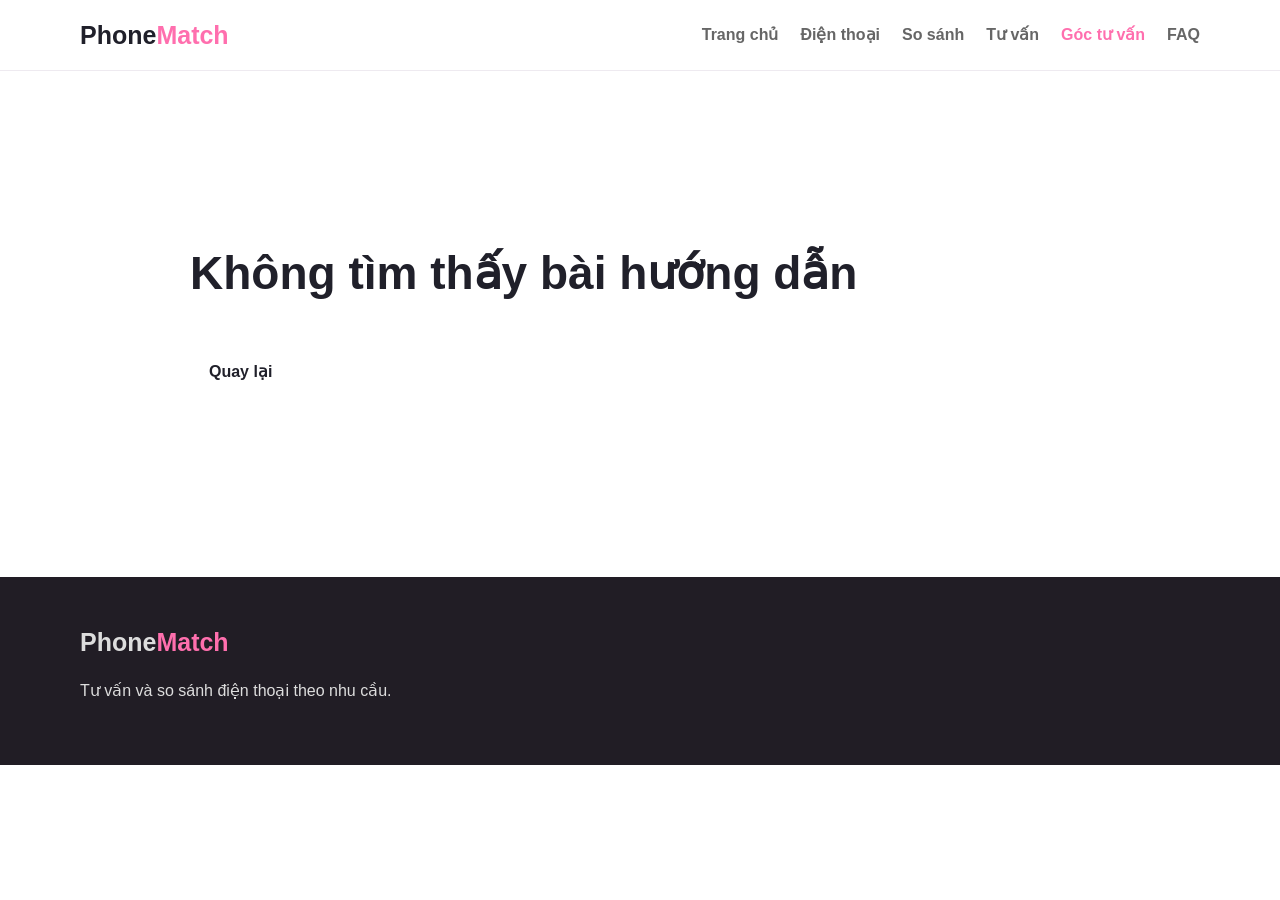
==== guide.html @ 1b00151b "Deploy PhoneMatch website" ====
<!DOCTYPE html>
<html lang="vi">
<head>
  <meta charset="UTF-8">
  <meta name="viewport" content="width=device-width, initial-scale=1.0">
  <title>Góc tư vấn | PhoneMatch</title>
  <meta name="description" content="Bài hướng dẫn chọn điện thoại theo nhu cầu.">
  <link rel="stylesheet" href="css/style.css">
</head>
<body>
  <header class="header">
    <div class="container nav">
      <a class="logo" href="index.html">Phone<span>Match</span></a>

      <button
        class="menu-btn"
        id="menuBtn"
        type="button"
        aria-label="Mở menu"
        aria-expanded="false"
      >
        ☰
      </button>

      <nav id="mainNav" aria-label="Điều hướng chính">
        <a href="index.html">Trang chủ</a>
        <a href="products.html">Điện thoại</a>
        <a href="compare.html">So sánh</a>
        <a href="finder.html">Tư vấn</a>
        <a class="active" href="guides.html" aria-current="page">Góc tư vấn</a>
        <a href="faq.html">FAQ</a>
      </nav>
    </div>
  </header>

  <main>
    <article id="guideContent" class="container guide-article" aria-live="polite">
      <p>Đang tải bài viết...</p>
    </article>
  </main>

  <footer>
    <div class="container">
      <div class="logo">Phone<span>Match</span></div>
      <p>Tư vấn và so sánh điện thoại theo nhu cầu.</p>
    </div>
  </footer>

  <script src="js/guides.js" defer></script>
  <script src="js/main.js" defer></script>
</body>
</html>
---- css/style.css ----
:root{--pink:#ff6fae;--pink2:#ffe7f1;--dark:#20202a;--muted:#6d6d7a;--bg:#fff;--soft:#fff6fa;--line:#eeeaf0;--shadow:0 12px 35px rgba(31,20,35,.08)}
*{box-sizing:border-box}body{margin:0;font-family:Inter,Segoe UI,Arial,sans-serif;color:var(--dark);background:var(--bg);line-height:1.6}a{text-decoration:none;color:inherit}.container{width:min(1120px,92%);margin:auto}
.header{position:sticky;top:0;z-index:10;background:rgba(255,255,255,.94);backdrop-filter:blur(12px);border-bottom:1px solid var(--line)}.nav{min-height:70px;display:flex;align-items:center;justify-content:space-between;gap:24px}.logo{font-size:25px;font-weight:900}.logo span{color:var(--pink)}nav{display:flex;gap:22px}nav a{font-weight:700;color:#666}nav a:hover,nav a.active{color:var(--pink)}.menu-btn{display:none;border:0;background:none;font-size:24px}
.hero{padding:80px 0;background:linear-gradient(135deg,#fff 0%,#fff1f7 100%)}.hero-grid{display:grid;grid-template-columns:1.2fr .8fr;gap:50px;align-items:center}.badge,.eyebrow{display:inline-block;color:var(--pink);font-weight:800;font-size:13px;letter-spacing:.08em;text-transform:uppercase}.hero h1{font-size:clamp(42px,6vw,72px);line-height:1.05;margin:15px 0}.hero h1 span{color:var(--pink)}.hero p{font-size:18px;color:var(--muted);max-width:650px}.hero-actions{display:flex;gap:12px;margin-top:25px}.btn{display:inline-flex;align-items:center;justify-content:center;border:0;border-radius:14px;padding:13px 19px;font-weight:800;cursor:pointer}.primary{background:var(--pink);color:#fff}.secondary{background:#fff;border:1px solid var(--line)}.hero-card{background:#fff;border:1px solid var(--line);border-radius:28px;padding:30px;box-shadow:var(--shadow);display:flex;align-items:center;gap:20px}.phone-visual{font-size:90px;background:var(--pink2);border-radius:24px;padding:15px}
.section{padding:70px 0}.soft{background:var(--soft)}.section-head{display:flex;align-items:end;justify-content:space-between;gap:20px;margin-bottom:25px}.section h2{font-size:32px;margin:4px 0}.section-head>a{color:var(--pink);font-weight:800}.need-grid{display:grid;grid-template-columns:repeat(4,1fr);gap:16px}.need-card,.guide-card{padding:24px;background:#fff;border:1px solid var(--line);border-radius:20px;transition:.2s}.need-card:hover,.guide-card:hover{transform:translateY(-4px);box-shadow:var(--shadow)}.need-card span,.guide-card span{font-size:35px}.need-card h3{margin:10px 0 4px}.need-card p,.guide-card p{color:var(--muted);margin:0}
.product-grid{display:grid;grid-template-columns:repeat(3,1fr);gap:18px}.product-card{background:#fff;border:1px solid var(--line);border-radius:20px;padding:20px;box-shadow:0 6px 20px rgba(0,0,0,.03)}.product-icon{height:160px;border-radius:16px;background:linear-gradient(145deg,#fff1f7,#f4f2f8);display:flex;align-items:center;justify-content:center;font-size:72px;margin-bottom:16px}.product-card h3{margin:4px 0}.product-card .price{font-weight:900;color:var(--pink);font-size:18px}.tags{display:flex;flex-wrap:wrap;gap:7px;margin:12px 0}.tag{font-size:12px;padding:5px 9px;background:#f5f4f7;border-radius:99px}.card-actions{display:flex;gap:8px;margin-top:15px}.small-btn{flex:1;padding:9px;border-radius:10px;border:1px solid var(--line);background:#fff;font-weight:800;cursor:pointer}.small-btn.main{background:var(--pink);color:#fff;border-color:var(--pink)}
.answer-box{background:#fff;border:1px solid var(--line);border-radius:28px;padding:38px;box-shadow:var(--shadow)}.answer-grid{display:grid;grid-template-columns:repeat(3,1fr);gap:18px;margin-top:25px}.answer-grid div{background:var(--soft);padding:22px;border-radius:18px}.answer-grid b{color:var(--pink);font-size:25px}
.faq-list{display:grid;gap:12px}.faq-list details{background:#fff;border:1px solid var(--line);border-radius:15px;padding:17px 20px}.faq-list summary{cursor:pointer;font-weight:800}.faq-list p{color:var(--muted)}
.page-hero{padding:65px 0;background:var(--soft)}.page-hero h1{font-size:48px;margin:8px 0}.page-hero p{color:var(--muted);max-width:750px}.filters,.compare-selects,.finder-box{display:grid;grid-template-columns:2fr 1fr 1fr;gap:12px;margin-bottom:30px}.filters input,.filters select,.compare-selects select,.finder-box select{width:100%;padding:13px 15px;border:1px solid var(--line);border-radius:12px;background:#fff}.finder-box{grid-template-columns:1fr 1fr auto;align-items:end}.finder-box label{font-weight:800}.finder-box select{display:block;margin-top:7px}
.compare-table{width:100%;border-collapse:collapse;background:#fff;border:1px solid var(--line);border-radius:18px;overflow:hidden}.compare-table th,.compare-table td{padding:16px;border-bottom:1px solid var(--line);text-align:left}.compare-table th{background:var(--soft)}.compare-table td:first-child{font-weight:800}
.guide-grid{display:grid;grid-template-columns:repeat(3,1fr);gap:18px}.guide-article{padding-top:60px;padding-bottom:80px;max-width:900px}.guide-article h1{font-size:46px;line-height:1.15}.guide-article h2{margin-top:40px}.guide-article .answer{background:var(--soft);padding:24px;border-radius:18px;border-left:4px solid var(--pink)}.guide-article li{margin:9px 0}
footer{background:#211d25;color:#ddd;padding:45px 0;margin-top:30px}.footer-grid{display:grid;grid-template-columns:2fr 1fr 1fr;gap:30px}.footer-grid a,.footer-grid p{display:block;color:#aaa;margin:8px 0}
@media(max-width:800px){nav{display:none;position:absolute;top:70px;left:0;right:0;background:#fff;padding:18px 5%;border-bottom:1px solid var(--line);flex-direction:column}.menu-btn{display:block}.hero-grid,.product-grid,.need-grid,.answer-grid,.guide-grid,.footer-grid{grid-template-columns:1fr 1fr}.filters,.finder-box{grid-template-columns:1fr}.page-hero h1{font-size:38px}}
@media(max-width:520px){.hero{padding:55px 0}.hero-grid,.product-grid,.need-grid,.answer-grid,.guide-grid,.footer-grid{grid-template-columns:1fr}.hero h1{font-size:42px}.section{padding:50px 0}.hero-actions{flex-direction:column}.hero-card{padding:20px}.phone-visual{font-size:60px}.section-head{align-items:start;flex-direction:column}}

@media (max-width: 800px){
  header nav.mobile-open{
    display:flex;
    position:absolute;
    top:72px;
    left:0;
    right:0;
    flex-direction:column;
    padding:16px 20px;
    background:#fff;
    border-bottom:1px solid #eee;
    box-shadow:0 8px 20px rgba(0,0,0,.08);
    z-index:50;
  }
  header nav.mobile-open a{padding:10px 0;}
}
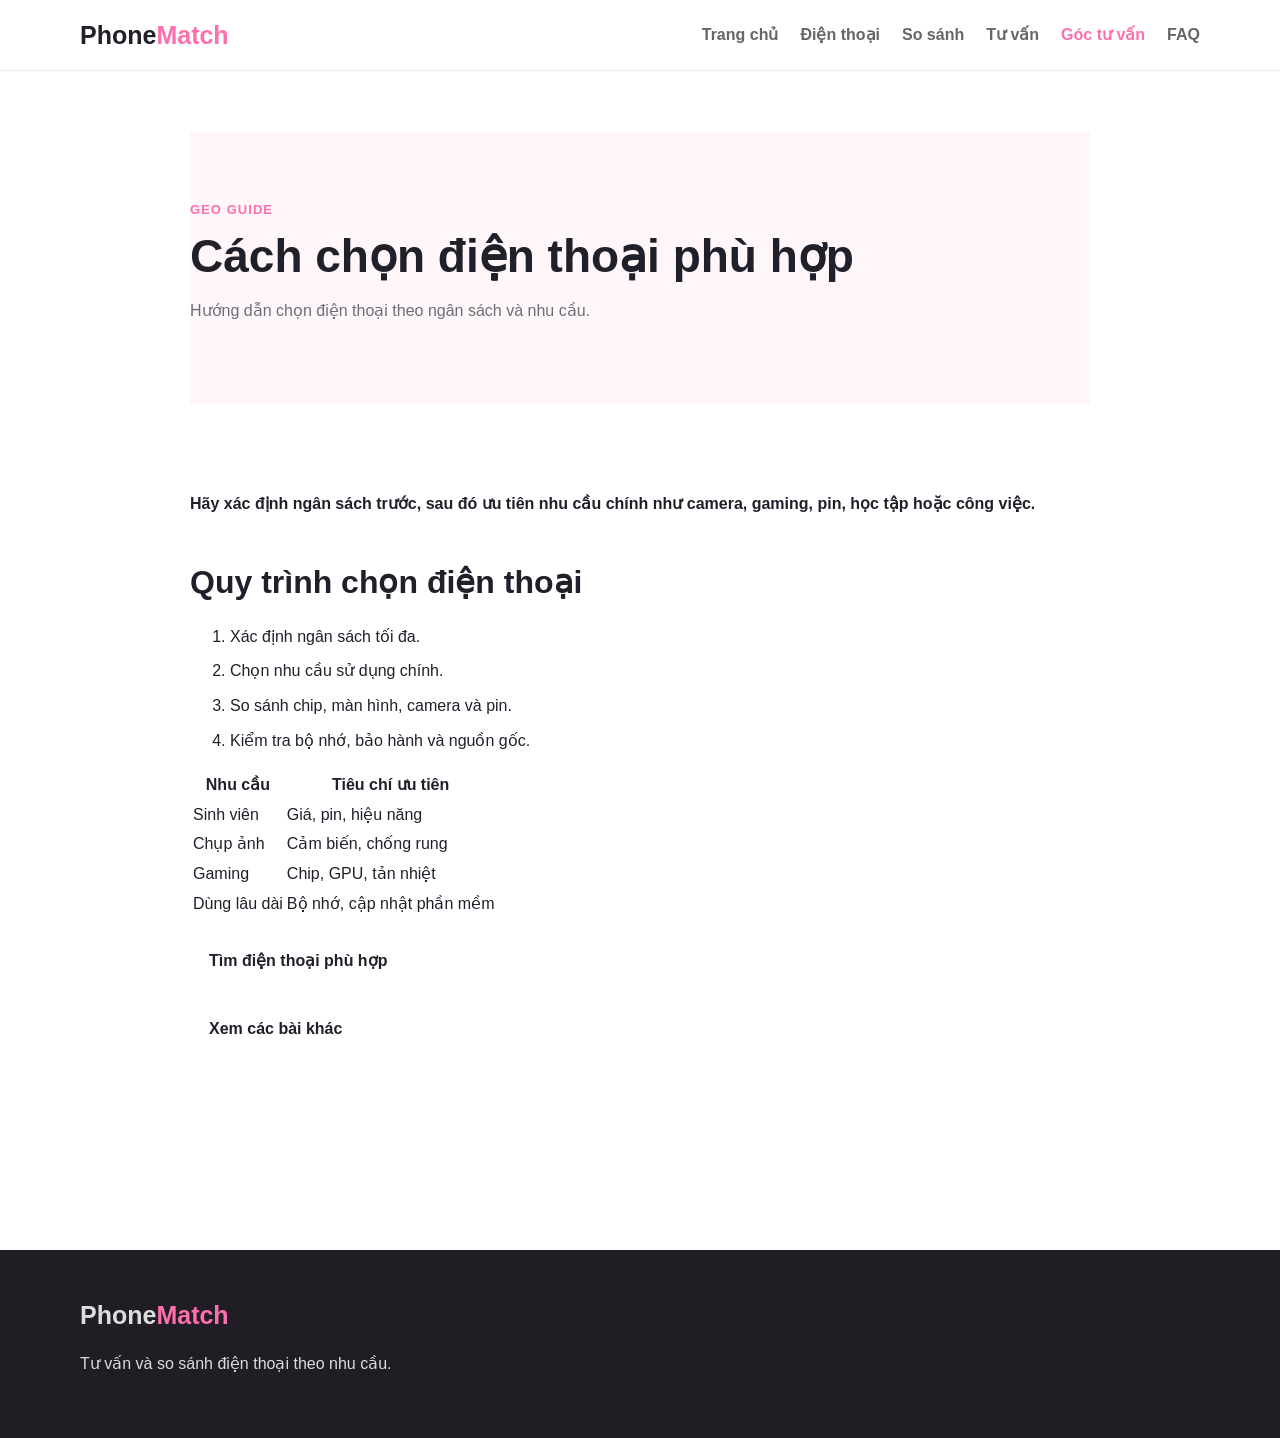
==== commit 573081db: "Chinh sua" ====
--- a/guide.html
+++ b/guide.html
@@ -35,8 +35,8 @@
 
   <main>
     <article id="guideContent" class="container guide-article" aria-live="polite">
-      <p>Đang tải bài viết...</p>
-    </article>
+  <p>Đang tải bài viết...</p>
+</article>
   </main>
 
   <footer>
